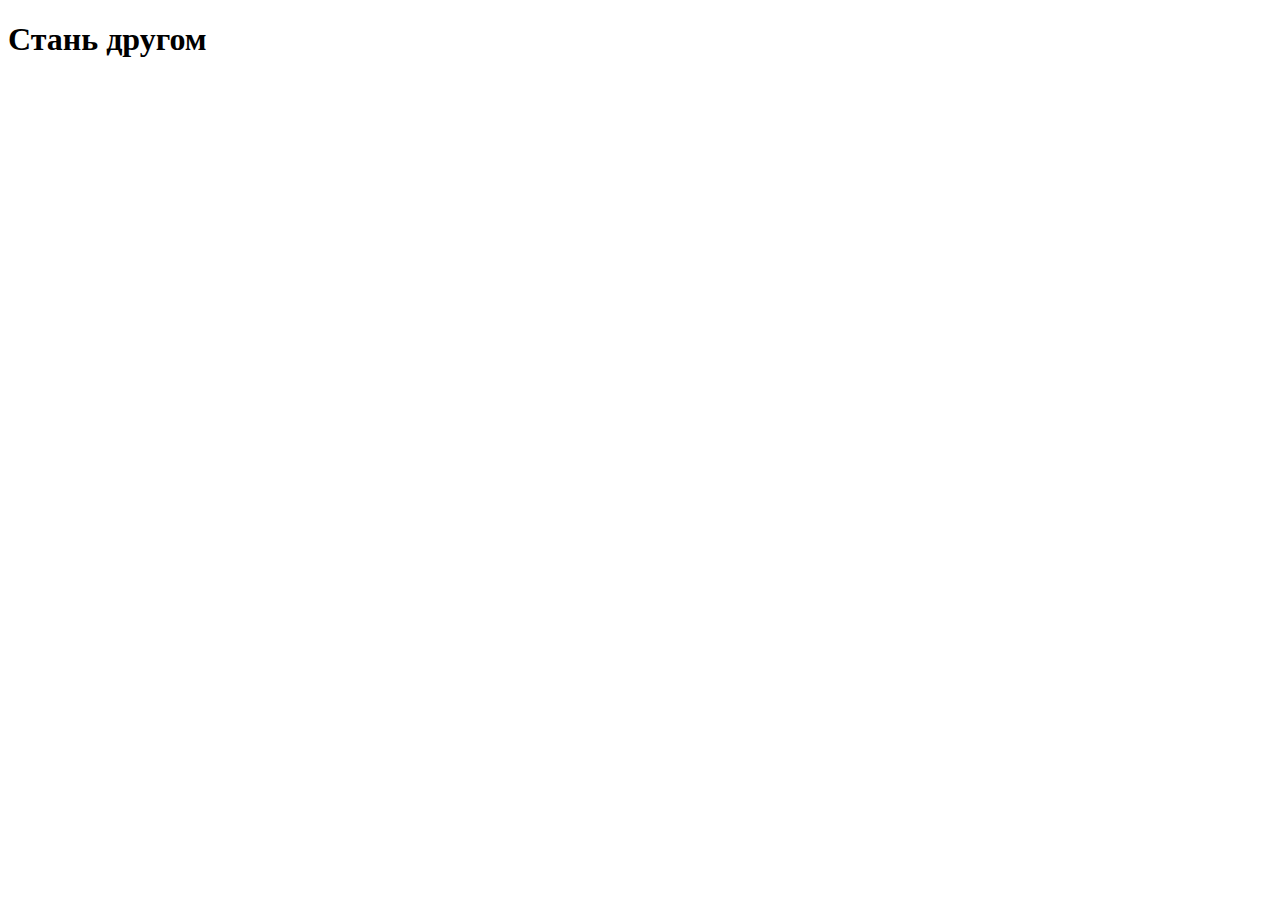
==== index.html @ dc1ac218 "start work" ====
<!DOCTYPE html>
<html lang="uk">
<head>
    <meta charset="UTF-8">
    <meta http-equiv="X-UA-Compatible" content="IE=edge">
    <meta name="viewport" content="width=device-width, initial-scale=1.0">
    <title>Document</title>
</head>
<body>
    <header>
        <h1>Стань другом</h1>
        
    </header>
    <main>

    </main>
    <footer>

    </footer>
</body>
</html>
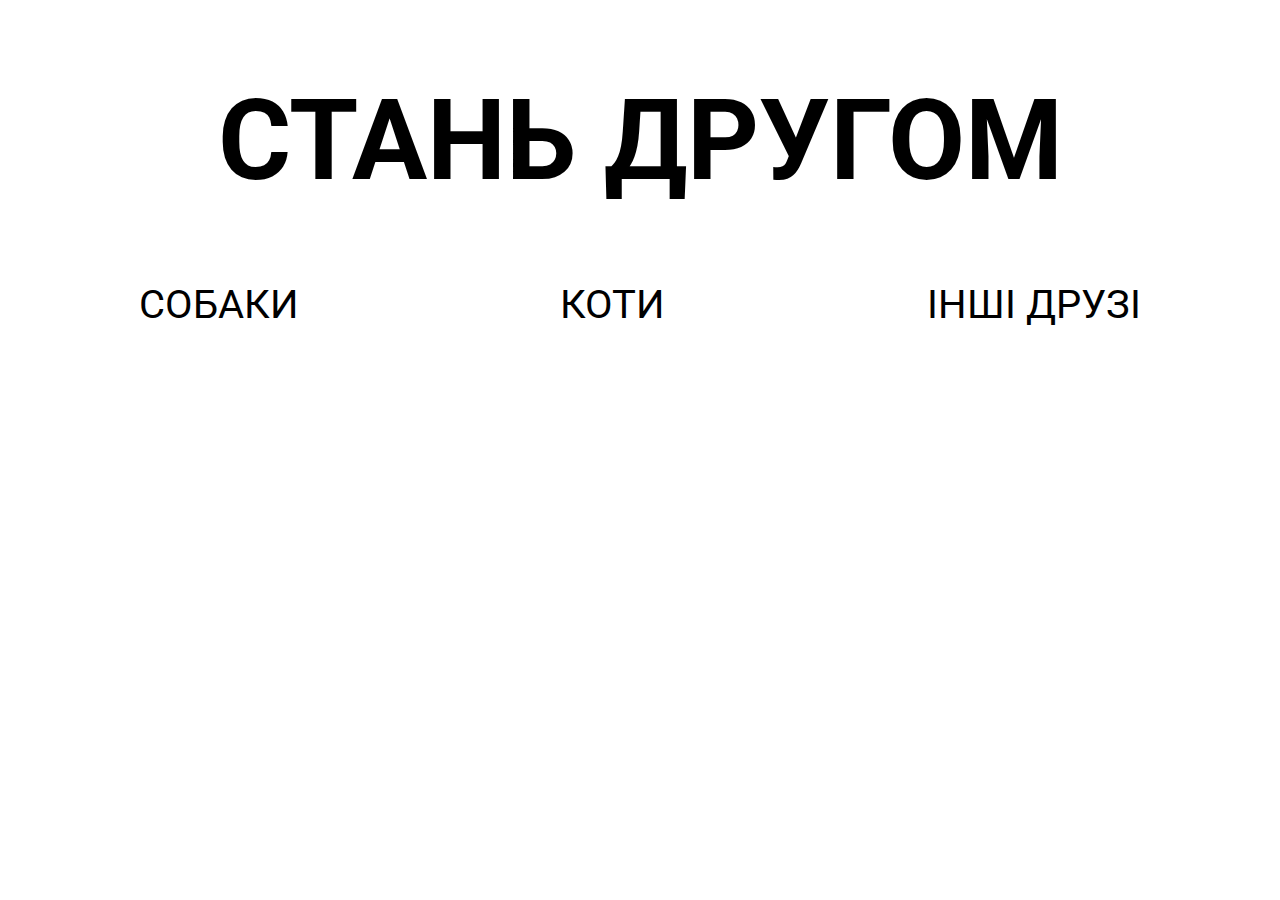
==== commit 4710cf64: "media" ====
--- a/index.html
+++ b/index.html
@@ -2,13 +2,23 @@
 <html lang="uk">
 <head>
     <meta charset="UTF-8">
-    <meta http-equiv="X-UA-Compatible" content="IE=edge">
     <meta name="viewport" content="width=device-width, initial-scale=1.0">
+    <link rel="stylesheet" href="css/index.css">
     <title>Document</title>
 </head>
 <body>
     <header>
-        <h1>Стань другом</h1>
+        <nav>
+            <div class="logo"><h1>Стань другом</h1></div>
+            <div class="menu">
+                <a href="dog">Собаки</a>
+                <a href="cat">Коти</a>
+                <a href="other-friends">Інші друзі</a>
+                
+            </div>
+            
+        </nav>
+        
         
     </header>
     <main>
--- a/css/index.css
+++ b/css/index.css
@@ -0,0 +1,34 @@
+ @import url('https://fonts.googleapis.com/css2?family=Roboto:wght@100&display=swap');
+
+ :root {
+    font-family: 'Roboto', sans-serif;
+    --main-color: black; 
+ } 
+ header .logo {
+    font-size: 3.5rem;
+    text-transform: uppercase;
+    text-align: center;
+ }
+ header .menu a {
+    display: block;
+    color: var(--main-color);
+    text-transform: uppercase; 
+    font-size: 2.5rem;
+    text-decoration: none;
+
+
+ }
+ header .menu a:hover {
+    font-weight: bold;
+ }
+
+ @media (min-width: 500px) {
+   header nav {
+      display:inline;
+   }
+   header .menu {
+      display: flex;
+      justify-content: space-around;
+      align-items: center; 
+   }
+ }
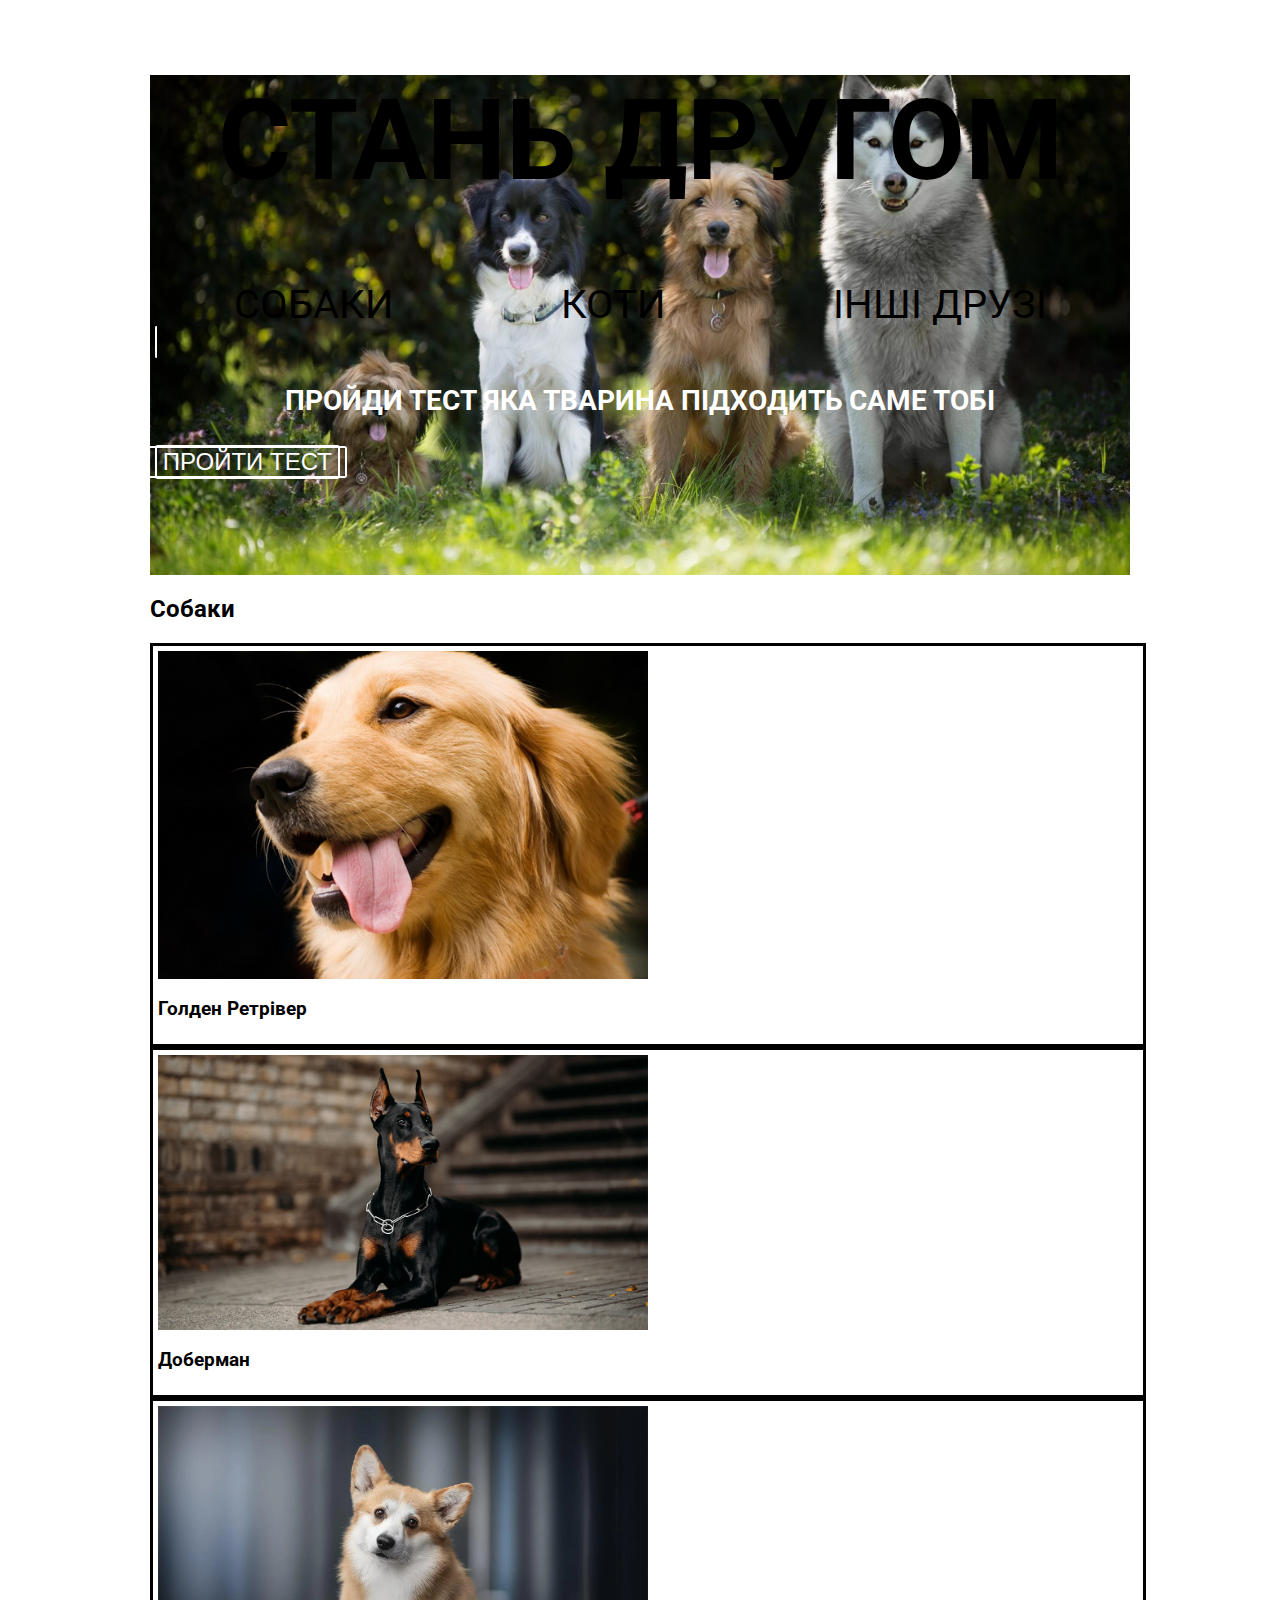
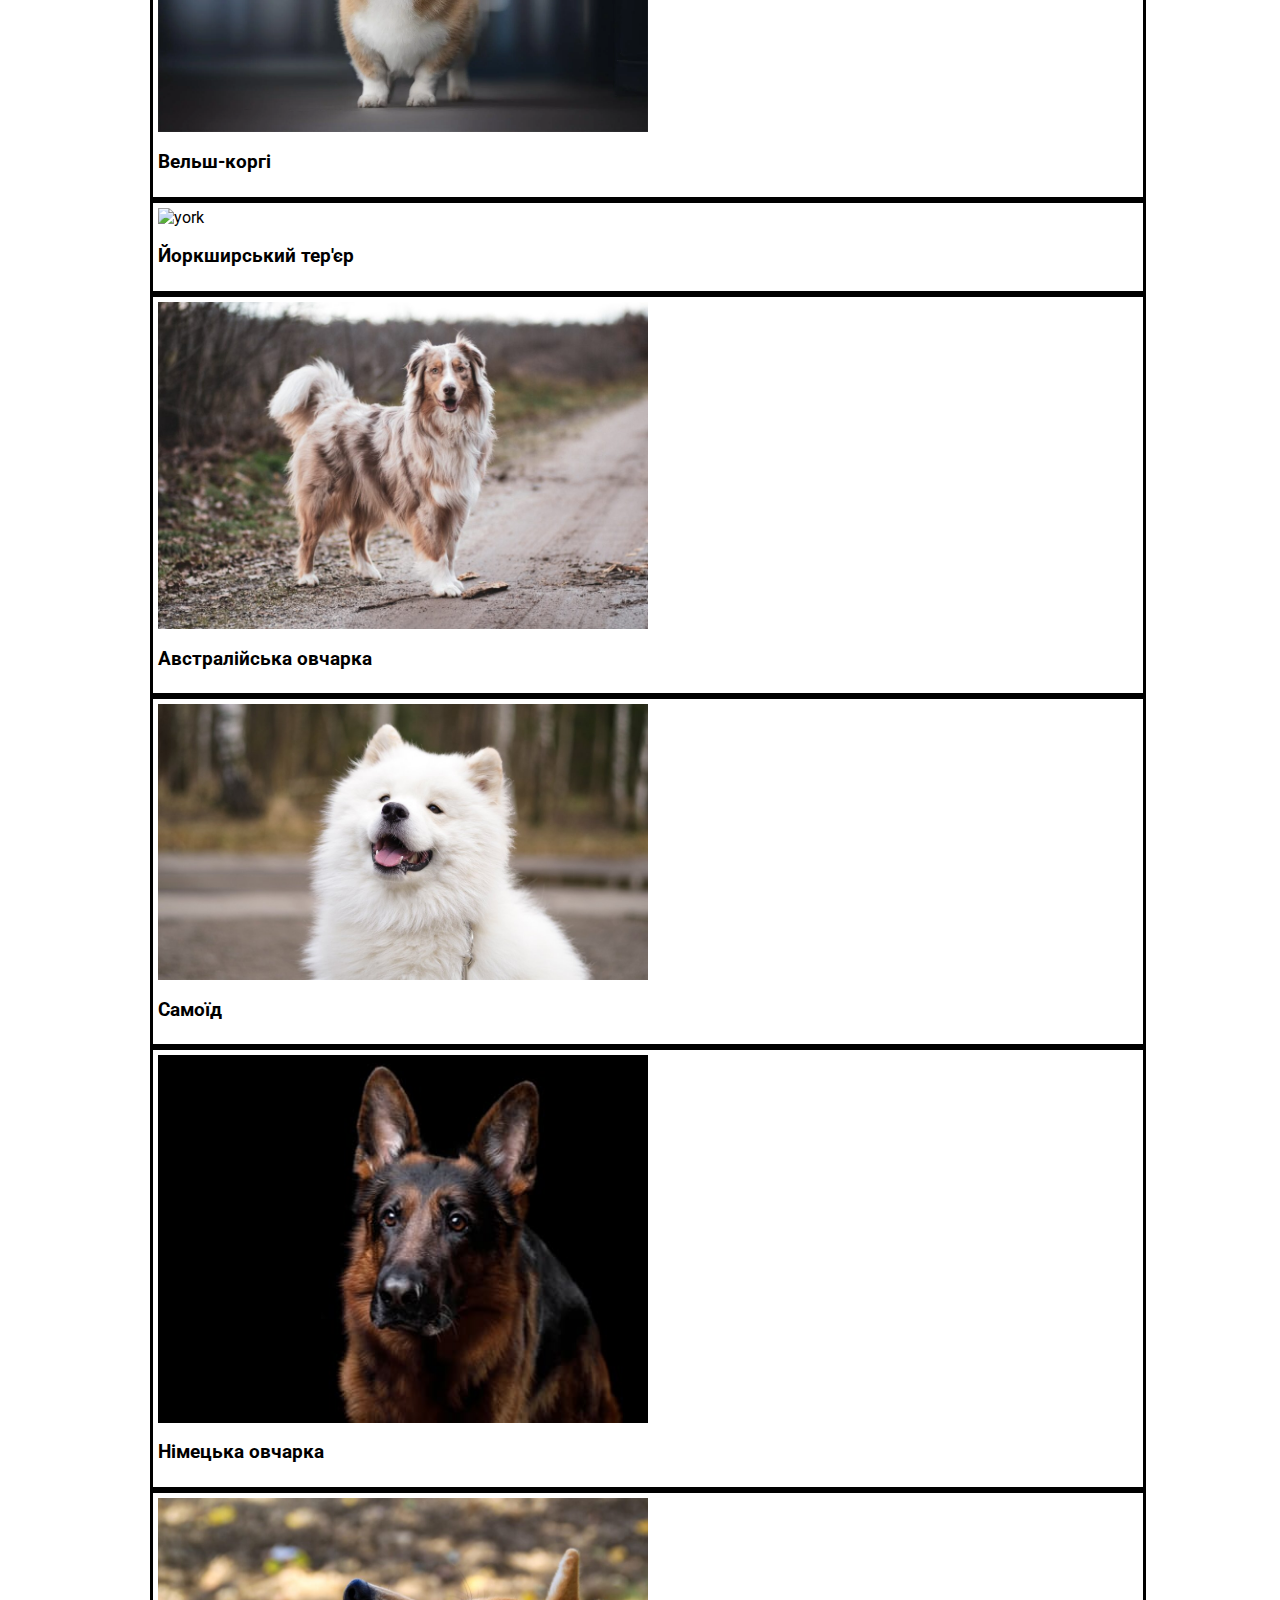
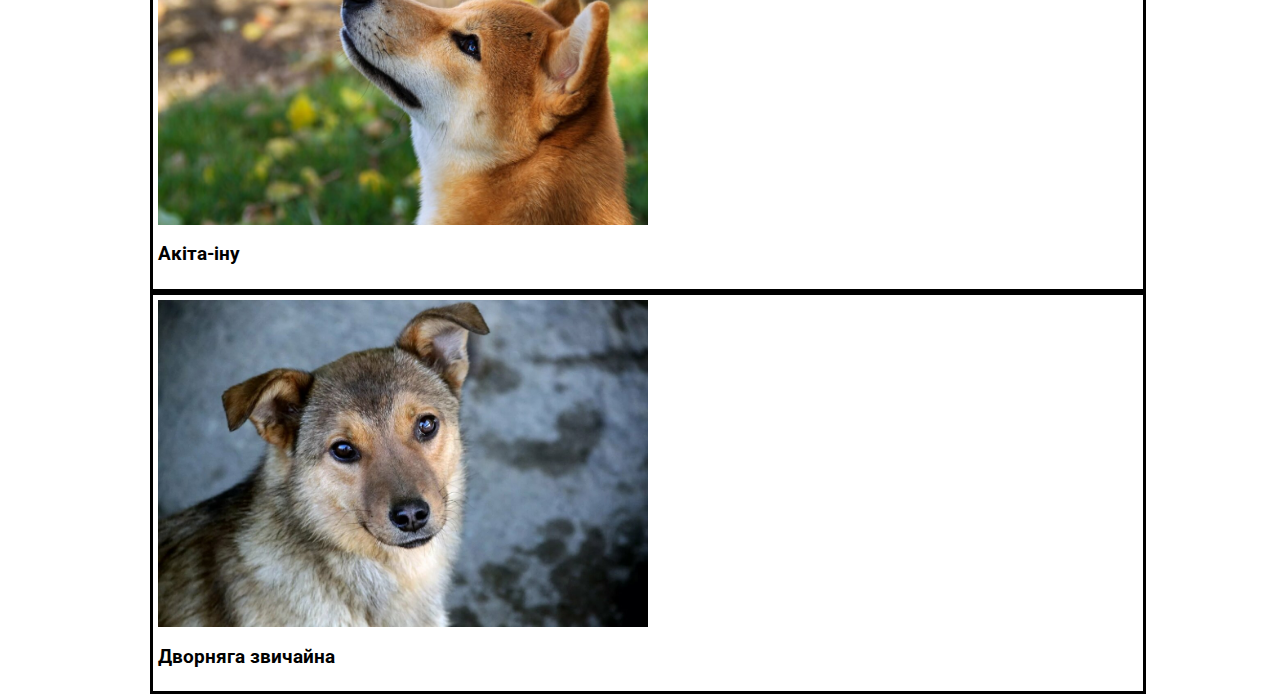
==== commit 4d7db0bf: "breeds" ====
--- a/index.html
+++ b/index.html
@@ -14,15 +14,69 @@
                 <a href="dog">Собаки</a>
                 <a href="cat">Коти</a>
                 <a href="other-friends">Інші друзі</a>
-                
+ 
             </div>
             
         </nav>
+        <nav class="button">  
+            <h3>Пройди тест яка тварина підходить саме тобі</h3>
+            <button class="button">Пройти тест</button>
+        </nav>
+          
+    
         
         
     </header>
     <main>
+<h2> Собаки</h2>
+<div  class="breeds">
+    <article>
+        <img src="/img/dogs/golden-retriever-1.jpeg" alt="golden-retriever-1">
+        <h3>Голден Ретрівер </h3>
+        <p></p>
+    </article>
+    <article>
+        <img src="/img/dogs/Doberman-sobaka.jpg" alt="Doberman-sobaka">
+        <h3>Доберман</h3>
+        <p></p>
+    </article>
+    <article>
+        <img src="/img/dogs/corgi.jpg" alt="corgi">
+        <h3>Вельш-коргі</h3>
+        <p></p>
+    </article>
+    <article>
+        <img src="/img/dogs/york.jpg" alt="york">
+        <h3>Йоркширський тер'єр</h3>
+        <p></p>
+    </article>
+    <article>
+        <img src="img/dogs/Avstralii-skaya_ovcharka_Maud_Slaats_unsplash-1024x683.jpeg" alt="Avstralii-skaya_ovcharka_Maud_Slaats_unsplash-1024x683">
+        <h3>Австралійська овчарка</h3>
+        <p></p>
+    </article>
+    <article>
+        <img src="/img/dogs/samoed.jpg" alt="samoed">
+        <h3>Самоїд</h3>
+        <p></p>
+    </article>
+    <article>
+        <img src="/img/dogs/nimeckaovcharka.jpg" alt="nimeckaovcharka">
+        <h3>Німецька овчарка</h3>
+        <p></p>
+    </article>
+    <article>
+        <img src="/img/dogs/Akita-inu.jpeg" alt="Akita-inu">
+        <h3>Акіта-іну</h3>
+        <p></p>
+    </article>
+    <article>
+        <img src="/img/dogs/dvornyaga.jpg" alt="dvornyaga">
+        <h3>Дворняга звичайна</h3>
+        <p></p>
+    </article>
 
+</div>
     </main>
     <footer>
 
--- a/css/index.css
+++ b/css/index.css
@@ -4,11 +4,49 @@
     font-family: 'Roboto', sans-serif;
     --main-color: black; 
  } 
- header .logo {
+ body {
+   max-width: 980px;
+   margin: auto;
+ }
+ header .logo
+ 
+ {
     font-size: 3.5rem;
     text-transform: uppercase;
     text-align: center;
  }
+
+ .breeds article {
+   border: solid var(--main-color);
+   padding: 5px;
+   width: 100%;
+ }
+ .breeds article img {
+   display: block;
+   width: 50%;
+ }
+ 
+ .button 
+  {
+    font-size: 1.5rem;
+    text-transform: uppercase;
+    text-align: center;
+    padding: 0.35 em 0.2em;
+    border: 0.1em solid #FFFFFF;
+    margin: 0 0.3rem 0;
+    border-radius: 0.12em;
+    color:#FFFFFF;
+    text-decoration: none;
+    transition: color 0.75;
+    background-color: transparent;
+
+   }
+   .button :hover {
+      color:black;
+      background-color: #FFFFFF;
+      cursor: pointer;
+   }
+ 
  header .menu a {
     display: block;
     color: var(--main-color);
@@ -30,5 +68,12 @@
       display: flex;
       justify-content: space-around;
       align-items: center; 
+      flex: 1;
+   }
+   header {
+      background-image: url(../img/dogs/dogteam.jpeg);
+      min-height: 500px;
+      background-size: cover;
+      background-position: center;
    }
  }
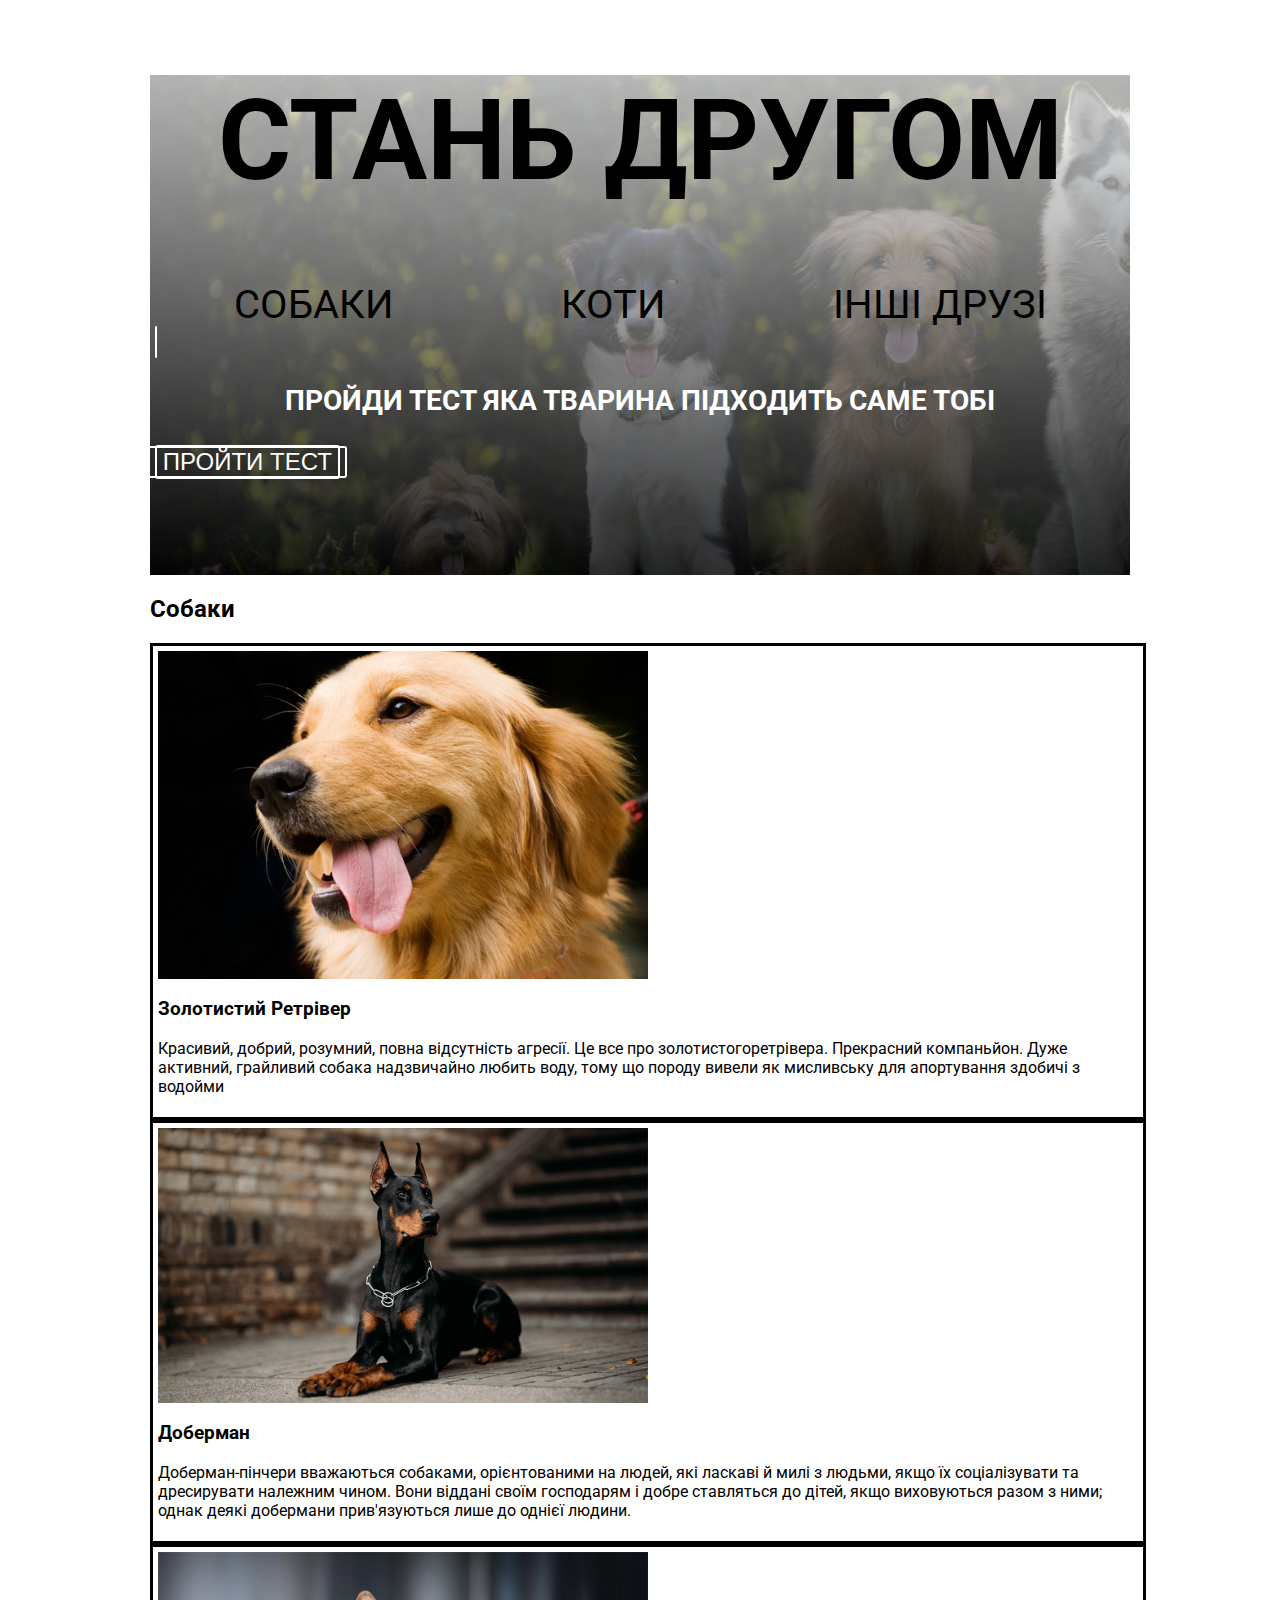
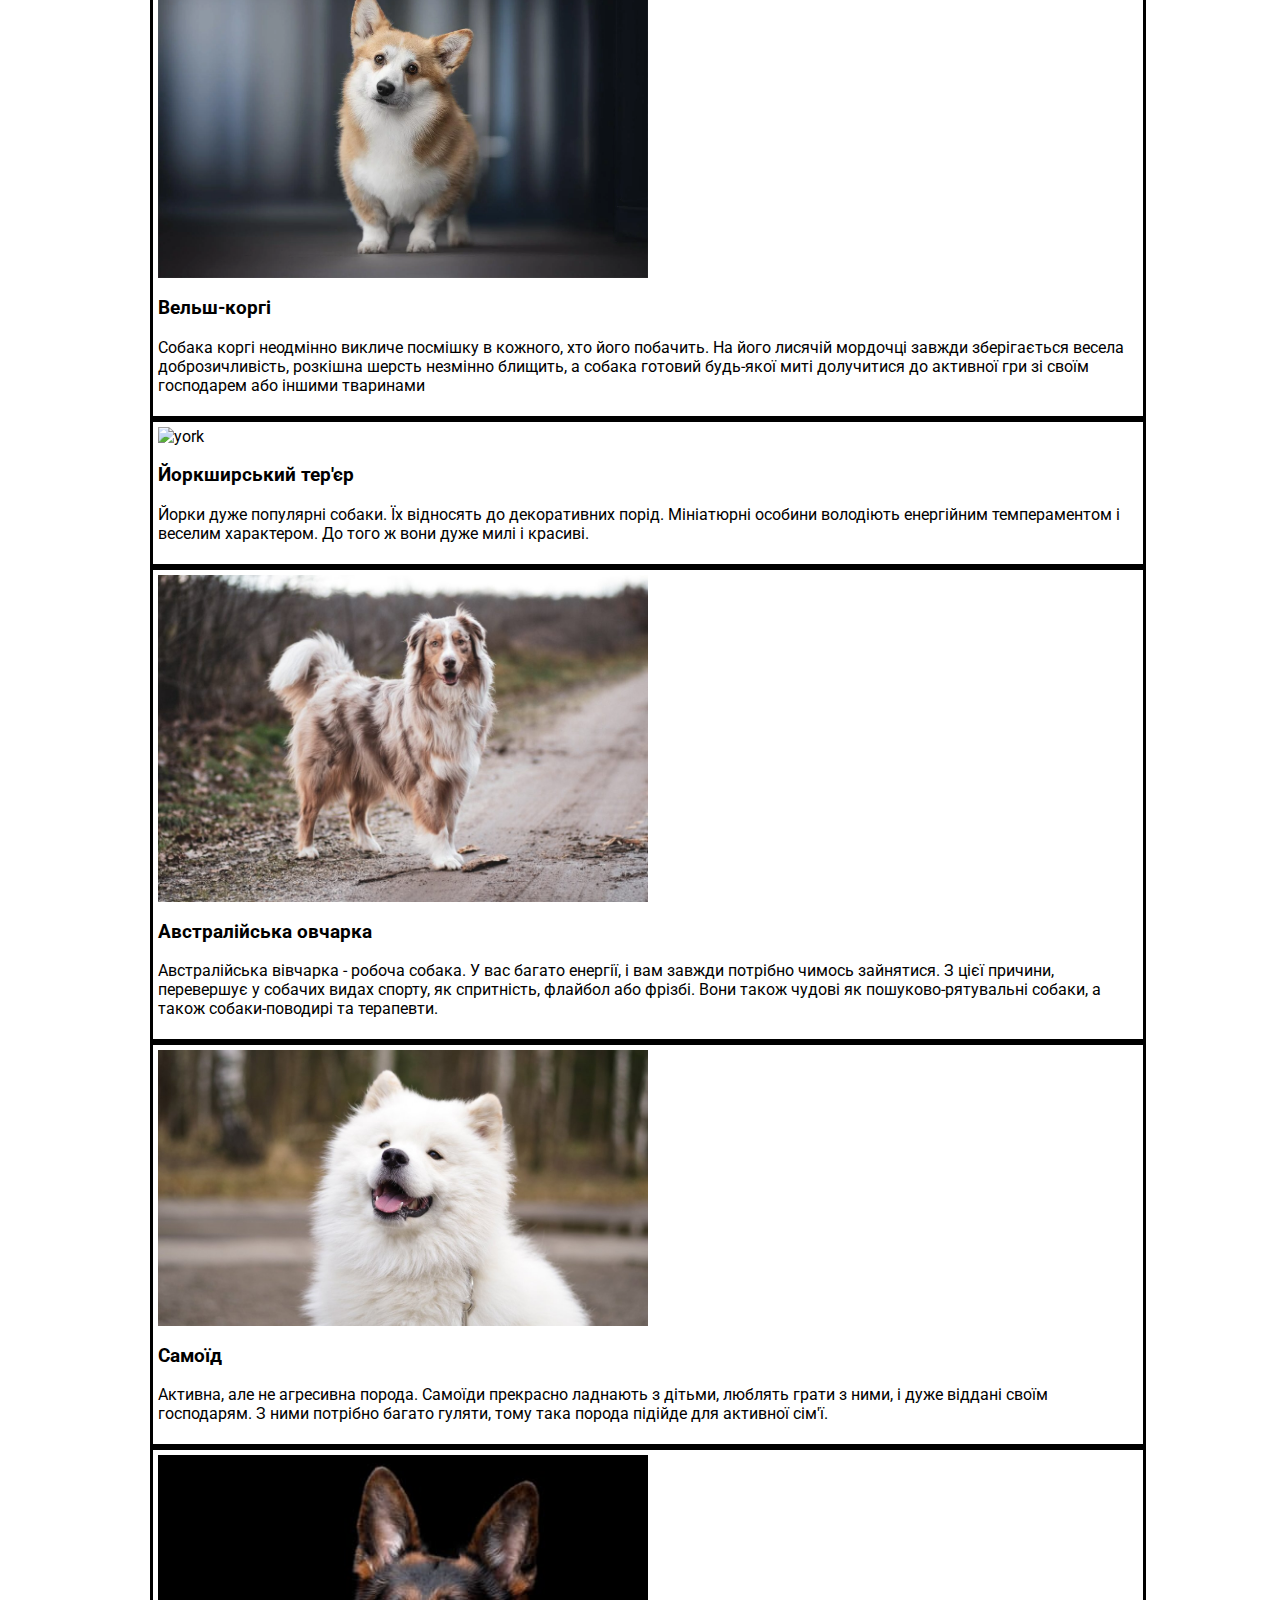
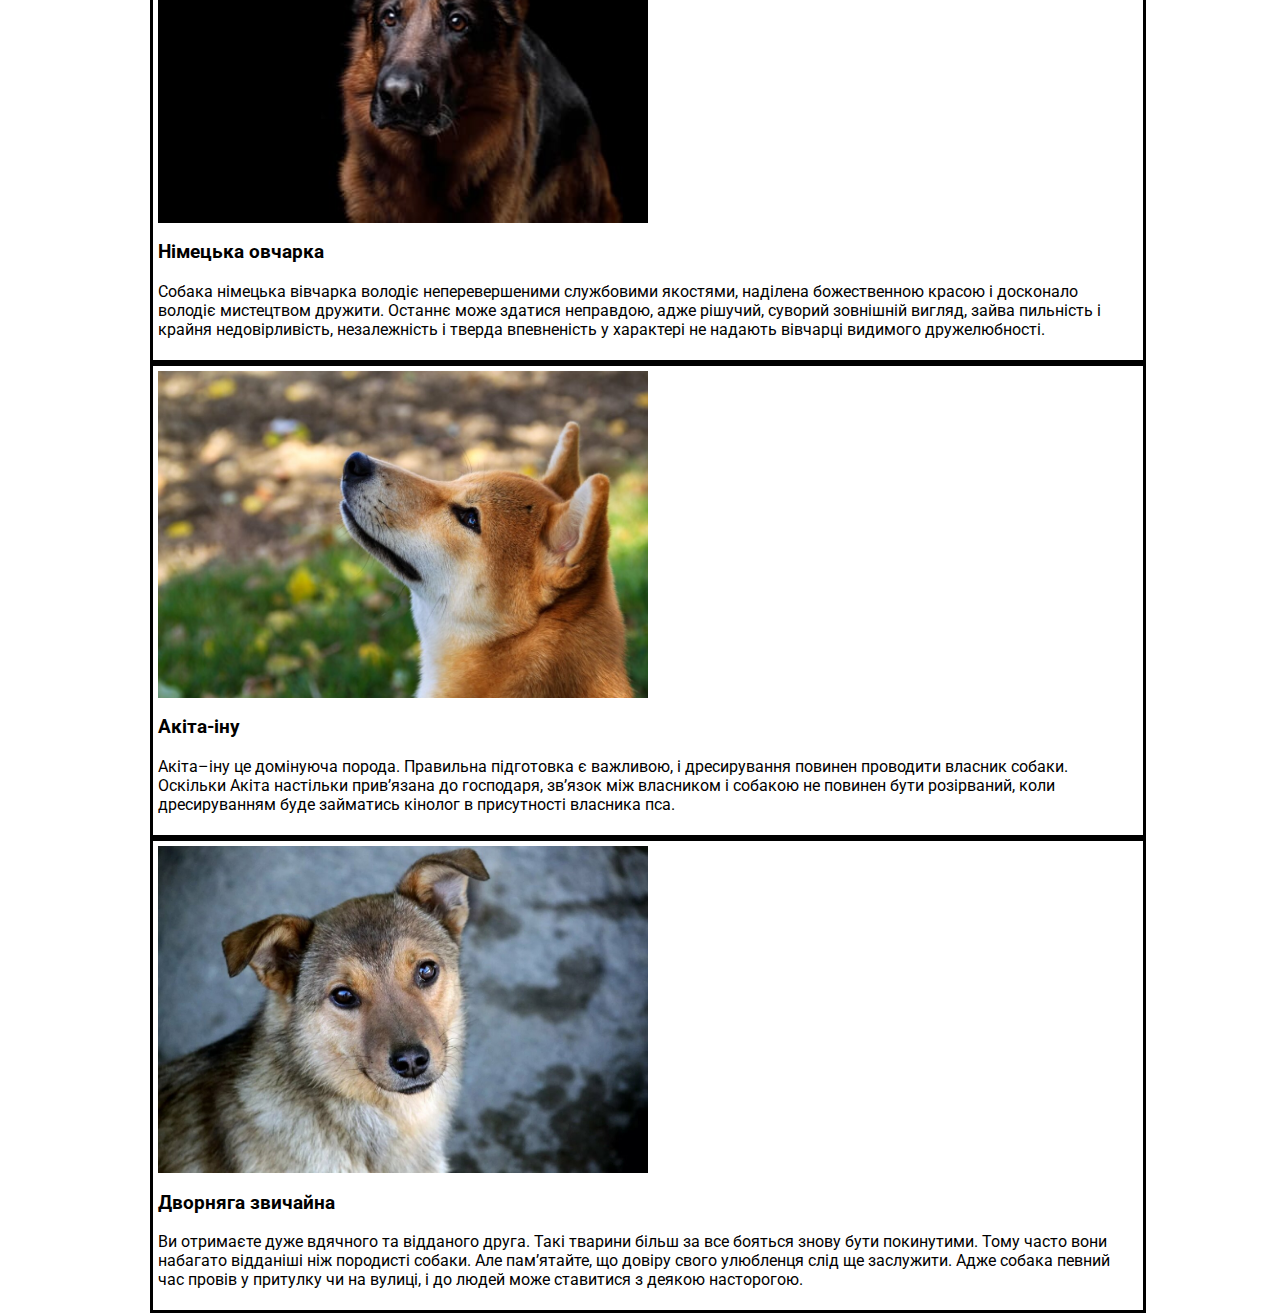
==== commit 0bae1c36: "dog" ====
--- a/index.html
+++ b/index.html
@@ -32,48 +32,63 @@
 <div  class="breeds">
     <article>
         <img src="/img/dogs/golden-retriever-1.jpeg" alt="golden-retriever-1">
-        <h3>Голден Ретрівер </h3>
-        <p></p>
+        <h3>Золотистий Ретрівер </h3>
+        <p>Красивий, добрий, розумний, повна відсутність агресії. Це все про золотистогоретрівера. Прекрасний компаньйон. Дуже активний, грайливий собака надзвичайно любить воду, тому що породу вивели як мисливську для апортування здобичі з водойми
+        </p>
     </article>
     <article>
         <img src="/img/dogs/Doberman-sobaka.jpg" alt="Doberman-sobaka">
         <h3>Доберман</h3>
-        <p></p>
+        <p>Доберман-пінчери вважаються собаками, орієнтованими на людей, які ласкаві й милі з людьми, якщо їх соціалізувати та дресирувати належним чином. Вони віддані своїм господарям і добре ставляться до дітей, якщо виховуються разом з ними; однак деякі добермани прив'язуються лише до однієї людини.
+        </p>
     </article>
     <article>
         <img src="/img/dogs/corgi.jpg" alt="corgi">
         <h3>Вельш-коргі</h3>
-        <p></p>
+        <p>Собака коргі неодмінно викличе посмішку в кожного, хто його побачить. На його лисячій мордочці завжди зберігається весела доброзичливість, розкішна шерсть незмінно блищить, а собака готовий будь-якої миті долучитися до активної гри зі своїм господарем або іншими тваринами
+
+        </p>
     </article>
     <article>
         <img src="/img/dogs/york.jpg" alt="york">
         <h3>Йоркширський тер'єр</h3>
-        <p></p>
+        <p>Йорки дуже популярні собаки. Їх відносять до декоративних порід. Мініатюрні особини володіють енергійним темпераментом і веселим характером. До того ж вони дуже милі і красиві. 
+
+        </p>
     </article>
     <article>
         <img src="img/dogs/Avstralii-skaya_ovcharka_Maud_Slaats_unsplash-1024x683.jpeg" alt="Avstralii-skaya_ovcharka_Maud_Slaats_unsplash-1024x683">
         <h3>Австралійська овчарка</h3>
-        <p></p>
+        <p>Австралійська вівчарка - робоча собака. У вас багато енергії, і вам завжди потрібно чимось зайнятися. З цієї причини, перевершує у собачих видах спорту, як спритність, флайбол або фрізбі. Вони також чудові як пошуково-рятувальні собаки, а також собаки-поводирі та терапевти.
+
+        </p>
     </article>
     <article>
         <img src="/img/dogs/samoed.jpg" alt="samoed">
         <h3>Самоїд</h3>
-        <p></p>
+        <p>Активна, але не агресивна порода. Самоїди прекрасно ладнають з дітьми, люблять грати з ними, і дуже віддані своїм господарям. З ними потрібно багато гуляти, тому така порода підійде для активної сім'ї.</p>
     </article>
     <article>
         <img src="/img/dogs/nimeckaovcharka.jpg" alt="nimeckaovcharka">
         <h3>Німецька овчарка</h3>
-        <p></p>
+        <p>Собака німецька вівчарка володіє неперевершеними службовими якостями, наділена божественною красою і досконало володіє мистецтвом дружити. Останнє може здатися неправдою, адже рішучий, суворий зовнішній вигляд, зайва пильність і крайня недовірливість, незалежність і тверда впевненість у характері не надають вівчарці видимого дружелюбності.
+        </p>
     </article>
     <article>
         <img src="/img/dogs/Akita-inu.jpeg" alt="Akita-inu">
         <h3>Акіта-іну</h3>
-        <p></p>
+        <p>Акіта–іну це домінуюча порода. Правильна підготовка є важливою, і дресирування повинен проводити власник собаки. Оскільки Акіта настільки прив’язана до господаря, зв’язок між власником і собакою не повинен бути розірваний, коли дресируванням буде займатись кінолог в присутності власника пса.
+
+        </p>
     </article>
     <article>
         <img src="/img/dogs/dvornyaga.jpg" alt="dvornyaga">
         <h3>Дворняга звичайна</h3>
-        <p></p>
+        <p>Ви отримаєте дуже вдячного та відданого друга.
+Такі тварини більш за все бояться знову бути покинутими. Тому часто вони набагато відданіші ніж породисті собаки.
+
+Але пам’ятайте, що довіру свого улюбленця слід ще заслужити. Адже собака певний час провів у притулку чи на вулиці, і до людей може ставитися з деякою насторогою.
+</p>
     </article>
 
 </div>
--- a/css/index.css
+++ b/css/index.css
@@ -71,9 +71,17 @@
       flex: 1;
    }
    header {
-      background-image: url(../img/dogs/dogteam.jpeg);
+      
       min-height: 500px;
       background-size: cover;
       background-position: center;
+      flex-direction: column;
+      align-items: center;
+      justify-content: center;
+      background: 
+		linear-gradient(rgba(255, 255, 255, 0.7), rgba(0, 0, 0, 0.8)), 
+		url(/img/dogs/dogteam.jpeg);
+      
    }
+
  }
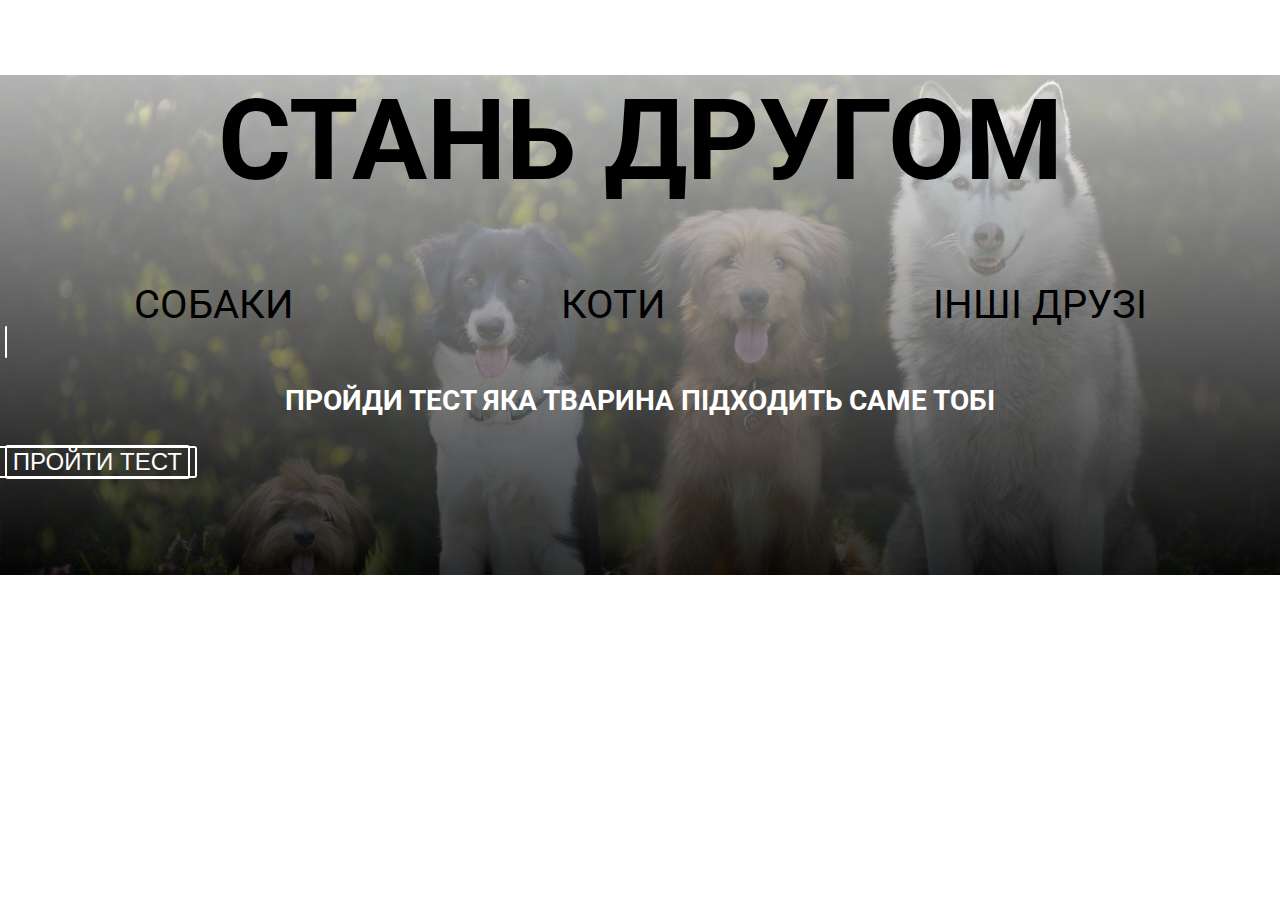
==== commit 33d59615: "cats" ====
--- a/index.html
+++ b/index.html
@@ -11,9 +11,9 @@
         <nav>
             <div class="logo"><h1>Стань другом</h1></div>
             <div class="menu">
-                <a href="dog">Собаки</a>
-                <a href="cat">Коти</a>
-                <a href="other-friends">Інші друзі</a>
+                <a href="dog.html">Собаки</a>
+                <a href="cat.html">Коти</a>
+                <a href="other.html">Інші друзі</a>
  
             </div>
             
@@ -24,74 +24,9 @@
         </nav>
           
     
-        
-        
     </header>
     <main>
-<h2> Собаки</h2>
-<div  class="breeds">
-    <article>
-        <img src="/img/dogs/golden-retriever-1.jpeg" alt="golden-retriever-1">
-        <h3>Золотистий Ретрівер </h3>
-        <p>Красивий, добрий, розумний, повна відсутність агресії. Це все про золотистогоретрівера. Прекрасний компаньйон. Дуже активний, грайливий собака надзвичайно любить воду, тому що породу вивели як мисливську для апортування здобичі з водойми
-        </p>
-    </article>
-    <article>
-        <img src="/img/dogs/Doberman-sobaka.jpg" alt="Doberman-sobaka">
-        <h3>Доберман</h3>
-        <p>Доберман-пінчери вважаються собаками, орієнтованими на людей, які ласкаві й милі з людьми, якщо їх соціалізувати та дресирувати належним чином. Вони віддані своїм господарям і добре ставляться до дітей, якщо виховуються разом з ними; однак деякі добермани прив'язуються лише до однієї людини.
-        </p>
-    </article>
-    <article>
-        <img src="/img/dogs/corgi.jpg" alt="corgi">
-        <h3>Вельш-коргі</h3>
-        <p>Собака коргі неодмінно викличе посмішку в кожного, хто його побачить. На його лисячій мордочці завжди зберігається весела доброзичливість, розкішна шерсть незмінно блищить, а собака готовий будь-якої миті долучитися до активної гри зі своїм господарем або іншими тваринами
 
-        </p>
-    </article>
-    <article>
-        <img src="/img/dogs/york.jpg" alt="york">
-        <h3>Йоркширський тер'єр</h3>
-        <p>Йорки дуже популярні собаки. Їх відносять до декоративних порід. Мініатюрні особини володіють енергійним темпераментом і веселим характером. До того ж вони дуже милі і красиві. 
-
-        </p>
-    </article>
-    <article>
-        <img src="img/dogs/Avstralii-skaya_ovcharka_Maud_Slaats_unsplash-1024x683.jpeg" alt="Avstralii-skaya_ovcharka_Maud_Slaats_unsplash-1024x683">
-        <h3>Австралійська овчарка</h3>
-        <p>Австралійська вівчарка - робоча собака. У вас багато енергії, і вам завжди потрібно чимось зайнятися. З цієї причини, перевершує у собачих видах спорту, як спритність, флайбол або фрізбі. Вони також чудові як пошуково-рятувальні собаки, а також собаки-поводирі та терапевти.
-
-        </p>
-    </article>
-    <article>
-        <img src="/img/dogs/samoed.jpg" alt="samoed">
-        <h3>Самоїд</h3>
-        <p>Активна, але не агресивна порода. Самоїди прекрасно ладнають з дітьми, люблять грати з ними, і дуже віддані своїм господарям. З ними потрібно багато гуляти, тому така порода підійде для активної сім'ї.</p>
-    </article>
-    <article>
-        <img src="/img/dogs/nimeckaovcharka.jpg" alt="nimeckaovcharka">
-        <h3>Німецька овчарка</h3>
-        <p>Собака німецька вівчарка володіє неперевершеними службовими якостями, наділена божественною красою і досконало володіє мистецтвом дружити. Останнє може здатися неправдою, адже рішучий, суворий зовнішній вигляд, зайва пильність і крайня недовірливість, незалежність і тверда впевненість у характері не надають вівчарці видимого дружелюбності.
-        </p>
-    </article>
-    <article>
-        <img src="/img/dogs/Akita-inu.jpeg" alt="Akita-inu">
-        <h3>Акіта-іну</h3>
-        <p>Акіта–іну це домінуюча порода. Правильна підготовка є важливою, і дресирування повинен проводити власник собаки. Оскільки Акіта настільки прив’язана до господаря, зв’язок між власником і собакою не повинен бути розірваний, коли дресируванням буде займатись кінолог в присутності власника пса.
-
-        </p>
-    </article>
-    <article>
-        <img src="/img/dogs/dvornyaga.jpg" alt="dvornyaga">
-        <h3>Дворняга звичайна</h3>
-        <p>Ви отримаєте дуже вдячного та відданого друга.
-Такі тварини більш за все бояться знову бути покинутими. Тому часто вони набагато відданіші ніж породисті собаки.
-
-Але пам’ятайте, що довіру свого улюбленця слід ще заслужити. Адже собака певний час провів у притулку чи на вулиці, і до людей може ставитися з деякою насторогою.
-</p>
-    </article>
-
-</div>
     </main>
     <footer>
 
--- a/css/index.css
+++ b/css/index.css
@@ -5,8 +5,8 @@
     --main-color: black; 
  } 
  body {
-   max-width: 980px;
-   margin: auto;
+   max-width: 100%;
+   margin: auto;  
  }
  header .logo
  
@@ -18,12 +18,21 @@
 
  .breeds article {
    border: solid var(--main-color);
+   border-right-width: 0;
    padding: 5px;
    width: 100%;
  }
  .breeds article img {
-   display: block;
-   width: 50%;
+   
+   width: 90%;
+ }
+
+ @media (min-width: 560px) {
+   .breeds {
+      display: grid;
+      grid-template-columns: 1fr 1fr;
+      
+   }
  }
  
  .button 
